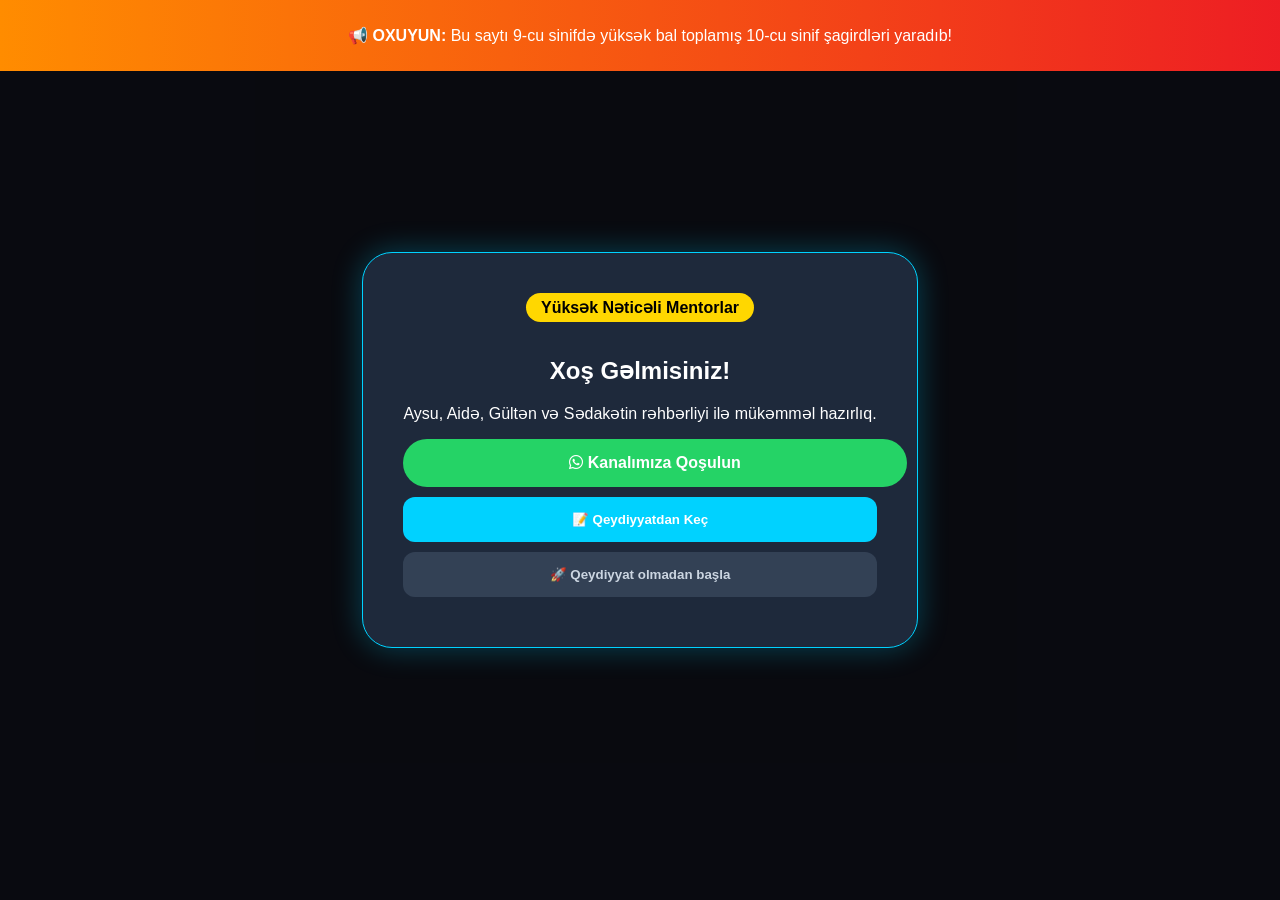
==== index.html @ 17be6b74 "Update index.html" ====
<!DOCTYPE html>
<html lang="az">
<head>
    <meta charset="UTF-8">
    <meta name="viewport" content="width=device-width, initial-scale=1.0">
    <title>Zirvə Təhsil Portalı</title>
    <link rel="stylesheet" href="style.css">
    <link rel="stylesheet" href="https://cdnjs.cloudflare.com/ajax/libs/font-awesome/6.0.0/css/all.min.css">
</head>
<body>

    <div id="top-banner" class="info-banner">
        <p>📢 <strong>OXUYUN:</strong> Bu saytı 9-cu sinifdə yüksək bal toplamış 10-cu sinif şagirdləri yaradıb!</p>
    </div>

    <div id="entry-screen" class="overlay">
        <div class="entry-card">
            <span class="top-badge">Yüksək Nəticəli Mentorlar</span>
            <h2>Xoş Gəlmisiniz!</h2>
            <p>Aysu, Aidə, Gültən və Sədakətin rəhbərliyi ilə mükəmməl hazırlıq.</p>
            
            <a href="https://whatsapp.com/channel/0029VbCdpnuD8SDuYHINdY2P" class="btn btn-wa" target="_blank">
                <i class="fab fa-whatsapp"></i> Kanalımıza Qoşulun
            </a>

            <div class="main-buttons">
                <button class="btn btn-reg" onclick="showModal()">📝 Qeydiyyatdan Keç</button>
                <button class="btn btn-guest" onclick="openSite()">🚀 Qeydiyyat olmadan başla</button>
            </div>
        </div>
    </div>

    <div id="reg-modal" class="modal">
        <div class="modal-content">
            <h3>Qeydiyyat Forması</h3>
            <input type="text" id="student-name" placeholder="Ad və Soyad">
            <input type="tel" id="student-phone" placeholder="WhatsApp nömrəniz">
            <button class="btn btn-reg" onclick="submitToWhatsApp()">Təsdiqlə</button>
            <p onclick="closeModal()" style="color:red; cursor:pointer; margin-top:10px;">Bağla</p>
        </div>
    </div>

    <div id="site-content" style="display:none;">
        <nav>
            <div class="logo">ZİRVƏ PORTAL</div>
        </nav>

        <section class="hero">
            <h1>Gələcəyin Təhsili</h1>
            <p>1-4-cü siniflər üçün aylıq cəmi 10 AZN!</p>
        </section>

        <section class="features">
            <div class="f-card">
                <i class="fas fa-bolt"></i>
                <h3>Sürətli Öyrənmə</h3>
                <p>0-dan başlayaraq qısa zamanda nəticə.</p>
            </div>
            <div class="f-card">
                <i class="fas fa-check-double"></i>
                <h3>Həftəlik Sınaq</h3>
                <p>Hər həftə sonu biliklərin yoxlanılması.</p>
            </div>
            <div class="f-card">
                <i class="fas fa-user-graduate"></i>
                <h3>Mentor Dəstəyi</h3>
                <p>Təcrübəli 10-cu siniflərdən fərdi yanaşma.</p>
            </div>
        </section>

        <footer>
            <p>Hörmətlə: Aysu (Riyaziyyat), Sədakət (English), Aidə (Azerbaijan), Gültən (Russian)</p>
        </footer>
    </div>

    <script src="script.js"></script>
</body>
</html>
---- style.css ----
:root {
    --primary: #00d2ff;
    --secondary: #3a7bd5;
    --wa-green: #25D366;
    --dark: #0f172a;
    --accent: #FFD700;
}

body { margin: 0; font-family: 'Poppins', sans-serif; background: var(--dark); color: white; }

/* Banner */
.info-banner { background: linear-gradient(90deg, #ff8c00, #ed1c24); padding: 10px; position: fixed; width: 100%; top: 0; z-index: 9999; text-align: center; }

/* Entry Screen */
.overlay { position: fixed; top: 0; left: 0; width: 100%; height: 100%; background: rgba(10,11,16,0.98); display: flex; justify-content: center; align-items: center; z-index: 5000; }
.entry-card { background: #1e293b; padding: 40px; border-radius: 30px; text-align: center; border: 1px solid var(--primary); box-shadow: 0 0 30px rgba(0,210,255,0.3); max-width: 90%; }
.top-badge { background: var(--accent); color: black; padding: 5px 15px; border-radius: 20px; font-weight: bold; margin-bottom: 15px; display: inline-block; }

/* Buttons */
.btn { display: block; width: 100%; padding: 15px; margin: 10px 0; border: none; border-radius: 12px; cursor: pointer; font-weight: bold; text-decoration: none; transition: 0.3s; }
.btn-reg { background: var(--primary); color: white; }
.btn-guest { background: #334155; color: #cbd5e1; }
.btn-wa { background: var(--wa-green); color: white; border-radius: 50px; }

/* Modal */
.modal { display: none; position: fixed; top: 0; left: 0; width: 100%; height: 100%; background: rgba(0,0,0,0.9); z-index: 7000; }
.modal-content { background: white; color: black; margin: 15% auto; padding: 30px; border-radius: 20px; width: 300px; text-align: center; }
input, select { width: 100%; padding: 10px; margin: 10px 0; border-radius: 5px; border: 1px solid #ddd; }

/* Grid and Cards */
.team-grid { display: grid; grid-template-columns: repeat(auto-fit, minmax(180px, 1fr)); gap: 20px; padding: 40px 10%; }
.team-card { background: rgba(255,255,255,0.05); padding: 25px; border-radius: 20px; text-align: center; backdrop-filter: blur(10px); border: 1px solid rgba(255,255,255,0.1); }
.m-initial { width: 60px; height: 60px; background: var(--primary); border-radius: 50%; display: flex; align-items: center; justify-content: center; margin: 0 auto 15px; font-size: 24px; font-weight: bold; }
.subj { color: var(--accent); font-weight: bold; font-size: 14px; }

/* Quiz */
.quiz-box { background: white; color: black; padding: 30px; border-radius: 20px; max-width: 500px; margin: 0 auto; border: 3px dashed var(--primary); text-align: center; }
.options button { background: var(--secondary); color: white; border: none; padding: 10px 20px; margin: 5px; border-radius: 10px; cursor: pointer; }

footer { padding: 50px; text-align: center; background: #0a0b10; }
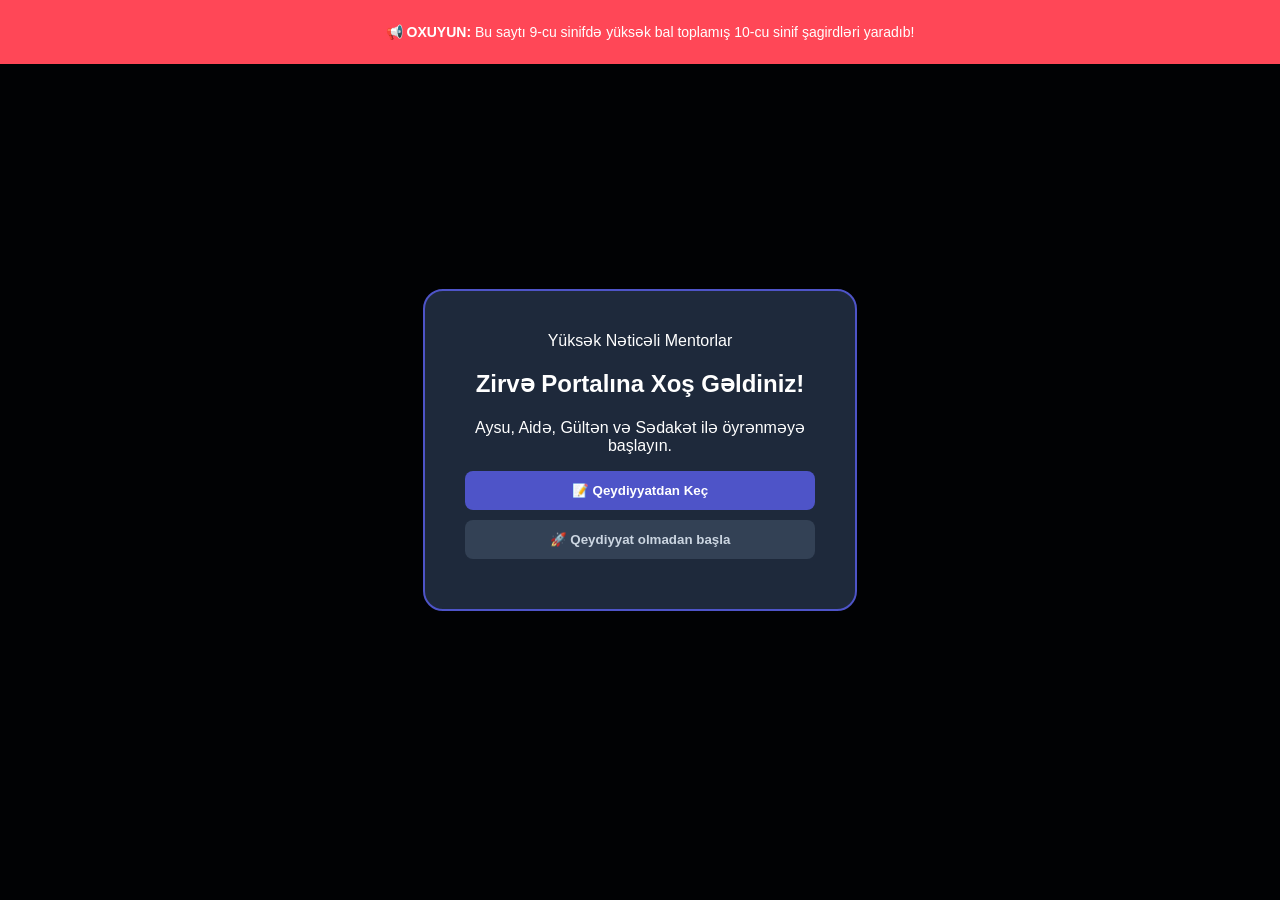
==== commit 5e3ccbc9: "Update welcome message and modal content" ====
--- a/index.html
+++ b/index.html
@@ -16,60 +16,49 @@
     <div id="entry-screen" class="overlay">
         <div class="entry-card">
             <span class="top-badge">Yüksək Nəticəli Mentorlar</span>
-            <h2>Xoş Gəlmisiniz!</h2>
-            <p>Aysu, Aidə, Gültən və Sədakətin rəhbərliyi ilə mükəmməl hazırlıq.</p>
-            
-            <a href="https://whatsapp.com/channel/0029VbCdpnuD8SDuYHINdY2P" class="btn btn-wa" target="_blank">
-                <i class="fab fa-whatsapp"></i> Kanalımıza Qoşulun
-            </a>
-
-            <div class="main-buttons">
-                <button class="btn btn-reg" onclick="showModal()">📝 Qeydiyyatdan Keç</button>
-                <button class="btn btn-guest" onclick="openSite()">🚀 Qeydiyyat olmadan başla</button>
-            </div>
+            <h2>Zirvə Portalına Xoş Gəldiniz!</h2>
+            <p>Aysu, Aidə, Gültən və Sədakət ilə öyrənməyə başlayın.</p>
+            <button class="btn btn-reg" onclick="showModal('general')">📝 Qeydiyyatdan Keç</button>
+            <button class="btn btn-guest" onclick="openSite()">🚀 Qeydiyyat olmadan başla</button>
         </div>
     </div>
 
-    <div id="reg-modal" class="modal">
+    <div id="bot-modal" class="modal">
         <div class="modal-content">
-            <h3>Qeydiyyat Forması</h3>
-            <input type="text" id="student-name" placeholder="Ad və Soyad">
-            <input type="tel" id="student-phone" placeholder="WhatsApp nömrəniz">
-            <button class="btn btn-reg" onclick="submitToWhatsApp()">Təsdiqlə</button>
-            <p onclick="closeModal()" style="color:red; cursor:pointer; margin-top:10px;">Bağla</p>
+            <div id="bot-header" class="bot-header">🤖 Zirvə Köməkçisi</div>
+            <div id="bot-chat">
+                <p id="bot-text">Salam! Davam etmək üçün adınızı qeyd edin:</p>
+                <div id="bot-input-area">
+                    <input type="text" id="user-input" placeholder="Yazın...">
+                    <button onclick="processBot()">Göndər</button>
+                </div>
+                <div id="bot-options" class="options-grid"></div>
+            </div>
+            <p onclick="closeModal()" class="close-txt">Bağla</p>
         </div>
     </div>
 
-    <div id="site-content" style="display:none;">
-        <nav>
-            <div class="logo">ZİRVƏ PORTAL</div>
-        </nav>
-
-        <section class="hero">
-            <h1>Gələcəyin Təhsili</h1>
-            <p>1-4-cü siniflər üçün aylıq cəmi 10 AZN!</p>
-        </section>
-
+    <div id="site-content" style="display:none; padding-top: 60px;">
         <section class="features">
-            <div class="f-card">
+            <div class="f-card" onclick="showModal('learning')">
                 <i class="fas fa-bolt"></i>
                 <h3>Sürətli Öyrənmə</h3>
-                <p>0-dan başlayaraq qısa zamanda nəticə.</p>
+                <p>Proqram haqqında məlumat al.</p>
             </div>
-            <div class="f-card">
+            <div class="f-card" onclick="showModal('exams')">
                 <i class="fas fa-check-double"></i>
                 <h3>Həftəlik Sınaq</h3>
-                <p>Hər həftə sonu biliklərin yoxlanılması.</p>
+                <p>Sınaq vaxtlarını öyrən.</p>
             </div>
-            <div class="f-card">
+            <div class="f-card" onclick="showModal('mentor')">
                 <i class="fas fa-user-graduate"></i>
                 <h3>Mentor Dəstəyi</h3>
-                <p>Təcrübəli 10-cu siniflərdən fərdi yanaşma.</p>
+                <p>Mentorlarla tanış ol.</p>
             </div>
         </section>
-
+        
         <footer>
-            <p>Hörmətlə: Aysu (Riyaziyyat), Sədakət (English), Aidə (Azerbaijan), Gültən (Russian)</p>
+            <p>Hörmətlə: 10-cu sinif şagirdləri</p>
         </footer>
     </div>
 
--- a/style.css
+++ b/style.css
@@ -1,40 +1,29 @@
 :root {
-    --primary: #00d2ff;
-    --secondary: #3a7bd5;
-    --wa-green: #25D366;
-    --dark: #0f172a;
-    --accent: #FFD700;
+    --primary: #4e54c8;
+    --wa: #25d366;
 }
 
-body { margin: 0; font-family: 'Poppins', sans-serif; background: var(--dark); color: white; }
+body { margin: 0; font-family: sans-serif; background: #0f172a; color: white; }
 
 /* Banner */
-.info-banner { background: linear-gradient(90deg, #ff8c00, #ed1c24); padding: 10px; position: fixed; width: 100%; top: 0; z-index: 9999; text-align: center; }
+.info-banner { background: #ff4757; text-align: center; padding: 10px; font-size: 14px; position: fixed; width: 100%; top: 0; z-index: 1000; }
 
-/* Entry Screen */
-.overlay { position: fixed; top: 0; left: 0; width: 100%; height: 100%; background: rgba(10,11,16,0.98); display: flex; justify-content: center; align-items: center; z-index: 5000; }
-.entry-card { background: #1e293b; padding: 40px; border-radius: 30px; text-align: center; border: 1px solid var(--primary); box-shadow: 0 0 30px rgba(0,210,255,0.3); max-width: 90%; }
-.top-badge { background: var(--accent); color: black; padding: 5px 15px; border-radius: 20px; font-weight: bold; margin-bottom: 15px; display: inline-block; }
+/* Overlay */
+.overlay { position: fixed; top: 0; width: 100%; height: 100%; background: rgba(0,0,0,0.9); display: flex; justify-content: center; align-items: center; z-index: 500; }
+.entry-card { background: #1e293b; padding: 40px; border-radius: 20px; text-align: center; border: 2px solid var(--primary); width: 350px; }
 
 /* Buttons */
-.btn { display: block; width: 100%; padding: 15px; margin: 10px 0; border: none; border-radius: 12px; cursor: pointer; font-weight: bold; text-decoration: none; transition: 0.3s; }
+.btn { display: block; width: 100%; padding: 12px; margin: 10px 0; border: none; border-radius: 8px; cursor: pointer; font-weight: bold; text-decoration: none; }
 .btn-reg { background: var(--primary); color: white; }
 .btn-guest { background: #334155; color: #cbd5e1; }
-.btn-wa { background: var(--wa-green); color: white; border-radius: 50px; }
+.btn-wa { background: var(--wa); color: white; }
 
 /* Modal */
-.modal { display: none; position: fixed; top: 0; left: 0; width: 100%; height: 100%; background: rgba(0,0,0,0.9); z-index: 7000; }
-.modal-content { background: white; color: black; margin: 15% auto; padding: 30px; border-radius: 20px; width: 300px; text-align: center; }
-input, select { width: 100%; padding: 10px; margin: 10px 0; border-radius: 5px; border: 1px solid #ddd; }
+.modal { display: none; position: fixed; top: 0; left: 0; width: 100%; height: 100%; background: rgba(0,0,0,0.8); z-index: 600; }
+.modal-content { background: white; color: black; margin: 20% auto; padding: 20px; border-radius: 10px; width: 280px; text-align: center; }
+input { width: 90%; padding: 10px; margin: 10px 0; }
 
-/* Grid and Cards */
-.team-grid { display: grid; grid-template-columns: repeat(auto-fit, minmax(180px, 1fr)); gap: 20px; padding: 40px 10%; }
-.team-card { background: rgba(255,255,255,0.05); padding: 25px; border-radius: 20px; text-align: center; backdrop-filter: blur(10px); border: 1px solid rgba(255,255,255,0.1); }
-.m-initial { width: 60px; height: 60px; background: var(--primary); border-radius: 50%; display: flex; align-items: center; justify-content: center; margin: 0 auto 15px; font-size: 24px; font-weight: bold; }
-.subj { color: var(--accent); font-weight: bold; font-size: 14px; }
-
-/* Quiz */
-.quiz-box { background: white; color: black; padding: 30px; border-radius: 20px; max-width: 500px; margin: 0 auto; border: 3px dashed var(--primary); text-align: center; }
-.options button { background: var(--secondary); color: white; border: none; padding: 10px 20px; margin: 5px; border-radius: 10px; cursor: pointer; }
-
-footer { padding: 50px; text-align: center; background: #0a0b10; }
+/* Features */
+.features { display: flex; flex-wrap: wrap; justify-content: center; gap: 20px; padding: 40px; }
+.f-card { background: #1e293b; padding: 20px; border-radius: 15px; width: 250px; text-align: center; border: 1px solid #334155; }
+.f-card i { font-size: 40px; color: var(--primary); margin-bottom: 10px; }
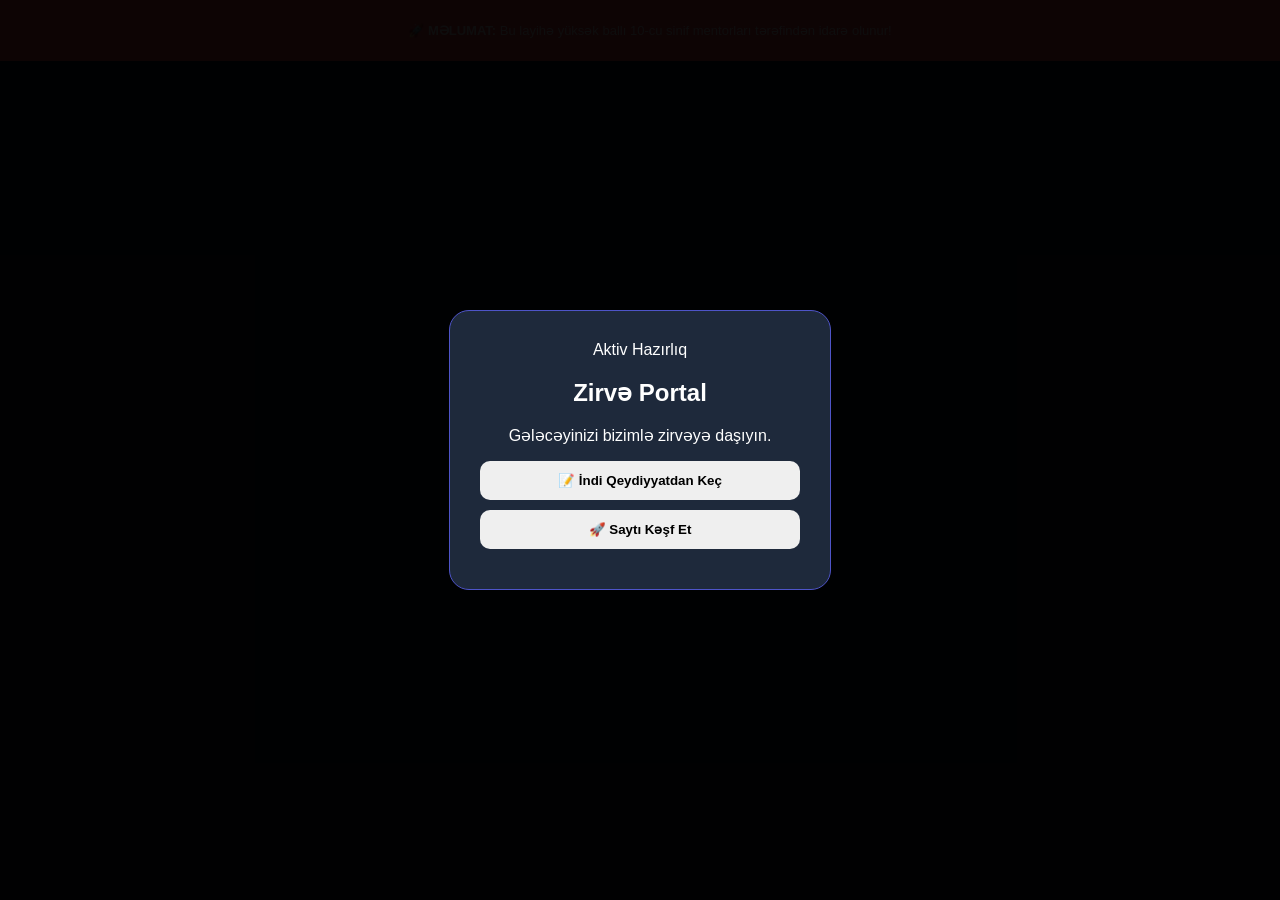
==== commit 6ffdfd58: "Update index.html" ====
--- a/index.html
+++ b/index.html
@@ -9,56 +9,69 @@
 </head>
 <body>
 
+    <div class="bg-animation">
+        <div class="circle"></div>
+        <div class="circle"></div>
+    </div>
+
     <div id="top-banner" class="info-banner">
-        <p>📢 <strong>OXUYUN:</strong> Bu saytı 9-cu sinifdə yüksək bal toplamış 10-cu sinif şagirdləri yaradıb!</p>
+        <p>🚀 <strong>MƏLUMAT:</strong> Bu layihə yüksək ballı 10-cu sinif mentorları tərəfindən idarə olunur!</p>
     </div>
 
     <div id="entry-screen" class="overlay">
-        <div class="entry-card">
-            <span class="top-badge">Yüksək Nəticəli Mentorlar</span>
-            <h2>Zirvə Portalına Xoş Gəldiniz!</h2>
-            <p>Aysu, Aidə, Gültən və Sədakət ilə öyrənməyə başlayın.</p>
-            <button class="btn btn-reg" onclick="showModal('general')">📝 Qeydiyyatdan Keç</button>
-            <button class="btn btn-guest" onclick="openSite()">🚀 Qeydiyyat olmadan başla</button>
+        <div class="glass-card entry-card">
+            <div class="status-badge">Aktiv Hazırlıq</div>
+            <h2>Zirvə Portal</h2>
+            <p>Gələcəyinizi bizimlə zirvəyə daşıyın.</p>
+            <button class="btn btn-primary" onclick="showBot('registration')">📝 İndi Qeydiyyatdan Keç</button>
+            <button class="btn btn-outline" onclick="openSite()">🚀 Saytı Kəşf Et</button>
         </div>
     </div>
 
     <div id="bot-modal" class="modal">
-        <div class="modal-content">
-            <div id="bot-header" class="bot-header">🤖 Zirvə Köməkçisi</div>
-            <div id="bot-chat">
-                <p id="bot-text">Salam! Davam etmək üçün adınızı qeyd edin:</p>
-                <div id="bot-input-area">
-                    <input type="text" id="user-input" placeholder="Yazın...">
-                    <button onclick="processBot()">Göndər</button>
+        <div class="glass-card bot-container">
+            <div class="bot-header">
+                <i class="fas fa-robot"></i>
+                <span>Zirvə Köməkçisi</span>
+                <button onclick="closeModal()" class="close-btn">&times;</button>
+            </div>
+            <div id="bot-content" class="bot-body">
+                <p id="bot-msg">Salam! Davam etmək üçün adınızı yazın:</p>
+                <div id="bot-input-group">
+                    <input type="text" id="user-name-input" placeholder="Adınız və Soyadınız">
+                    <button onclick="startConversing()" class="send-btn"><i class="fas fa-paper-plane"></i></button>
                 </div>
-                <div id="bot-options" class="options-grid"></div>
+                <div id="bot-choices" class="choice-list"></div>
             </div>
-            <p onclick="closeModal()" class="close-txt">Bağla</p>
         </div>
     </div>
 
-    <div id="site-content" style="display:none; padding-top: 60px;">
-        <section class="features">
-            <div class="f-card" onclick="showModal('learning')">
-                <i class="fas fa-bolt"></i>
+    <div id="main-content" style="display:none;">
+        <header class="main-header">
+            <div class="logo">ZİRVƏ</div>
+            <div class="header-info">Aylıq cəmi: <span>10 AZN</span></div>
+        </header>
+
+        <main class="features-grid">
+            <div class="f-card" onclick="showBot('fast_learning')">
+                <div class="icon-box"><i class="fas fa-bolt"></i></div>
                 <h3>Sürətli Öyrənmə</h3>
-                <p>Proqram haqqında məlumat al.</p>
+                <p>Həftədə 4 gün, hər dərs 2 saatlıq intensiv proqram.</p>
             </div>
-            <div class="f-card" onclick="showModal('exams')">
-                <i class="fas fa-check-double"></i>
+            <div class="f-card" onclick="showBot('exams')">
+                <div class="icon-box"><i class="fas fa-file-signature"></i></div>
                 <h3>Həftəlik Sınaq</h3>
-                <p>Sınaq vaxtlarını öyrən.</p>
+                <p>Hər həftə sonu biliklərin yoxlanılması və hesabat.</p>
             </div>
-            <div class="f-card" onclick="showModal('mentor')">
-                <i class="fas fa-user-graduate"></i>
+            <div class="f-card" onclick="showBot('mentors')">
+                <div class="icon-box"><i class="fas fa-user-check"></i></div>
                 <h3>Mentor Dəstəyi</h3>
-                <p>Mentorlarla tanış ol.</p>
+                <p>Aysu, Aidə, Gültən və Sədakət ilə birbaşa əlaqə.</p>
             </div>
-        </section>
-        
+        </main>
+
         <footer>
-            <p>Hörmətlə: 10-cu sinif şagirdləri</p>
+            <p>Zirvə Hazırlıq Mərkəzi &copy; 2026</p>
         </footer>
     </div>
 
--- a/style.css
+++ b/style.css
@@ -1,29 +1,23 @@
-:root {
-    --primary: #4e54c8;
-    --wa: #25d366;
-}
+:root { --primary: #4e54c8; --wa: #25d366; --bg: #0f172a; }
+body { margin: 0; font-family: 'Segoe UI', sans-serif; background: var(--bg); color: white; }
 
-body { margin: 0; font-family: sans-serif; background: #0f172a; color: white; }
+.info-banner { background: #ff4757; text-align: center; padding: 10px; font-size: 13px; position: fixed; width: 100%; top: 0; z-index: 1000; }
 
-/* Banner */
-.info-banner { background: #ff4757; text-align: center; padding: 10px; font-size: 14px; position: fixed; width: 100%; top: 0; z-index: 1000; }
+.overlay { position: fixed; inset: 0; background: rgba(0,0,0,0.95); display: flex; justify-content: center; align-items: center; z-index: 2000; }
+.entry-card { background: #1e293b; padding: 30px; border-radius: 20px; text-align: center; border: 1px solid var(--primary); width: 320px; }
 
-/* Overlay */
-.overlay { position: fixed; top: 0; width: 100%; height: 100%; background: rgba(0,0,0,0.9); display: flex; justify-content: center; align-items: center; z-index: 500; }
-.entry-card { background: #1e293b; padding: 40px; border-radius: 20px; text-align: center; border: 2px solid var(--primary); width: 350px; }
+.btn { display: block; width: 100%; padding: 12px; margin: 10px 0; border-radius: 10px; border: none; font-weight: bold; cursor: pointer; }
+.btn-reg { background: var(--primary); color: white; }
+.btn-guest { background: #334155; color: white; }
 
-/* Buttons */
-.btn { display: block; width: 100%; padding: 12px; margin: 10px 0; border: none; border-radius: 8px; cursor: pointer; font-weight: bold; text-decoration: none; }
-.btn-reg { background: var(--primary); color: white; }
-.btn-guest { background: #334155; color: #cbd5e1; }
-.btn-wa { background: var(--wa); color: white; }
+.modal { display: none; position: fixed; inset: 0; background: rgba(0,0,0,0.8); z-index: 3000; padding-top: 100px; }
+.modal-content { background: white; color: black; margin: auto; padding: 20px; border-radius: 15px; width: 300px; }
 
-/* Modal */
-.modal { display: none; position: fixed; top: 0; left: 0; width: 100%; height: 100%; background: rgba(0,0,0,0.8); z-index: 600; }
-.modal-content { background: white; color: black; margin: 20% auto; padding: 20px; border-radius: 10px; width: 280px; text-align: center; }
-input { width: 90%; padding: 10px; margin: 10px 0; }
+.bot-header { background: var(--primary); color: white; padding: 10px; border-radius: 10px 10px 0 0; margin: -20px -20px 20px -20px; }
+#bot-input-area { display: flex; gap: 5px; margin-top: 10px; }
+#user-input { flex: 1; padding: 8px; border: 1px solid #ddd; border-radius: 5px; }
 
-/* Features */
-.features { display: flex; flex-wrap: wrap; justify-content: center; gap: 20px; padding: 40px; }
-.f-card { background: #1e293b; padding: 20px; border-radius: 15px; width: 250px; text-align: center; border: 1px solid #334155; }
-.f-card i { font-size: 40px; color: var(--primary); margin-bottom: 10px; }
+.features { display: grid; gap: 20px; padding: 20px; }
+.f-card { background: #1e293b; padding: 20px; border-radius: 15px; text-align: center; cursor: pointer; transition: 0.3s; border: 1px solid #334155; }
+.f-card:hover { transform: scale(1.05); border-color: var(--primary); }
+.close-txt { color: red; text-align: center; cursor: pointer; margin-top: 15px; font-size: 14px; }
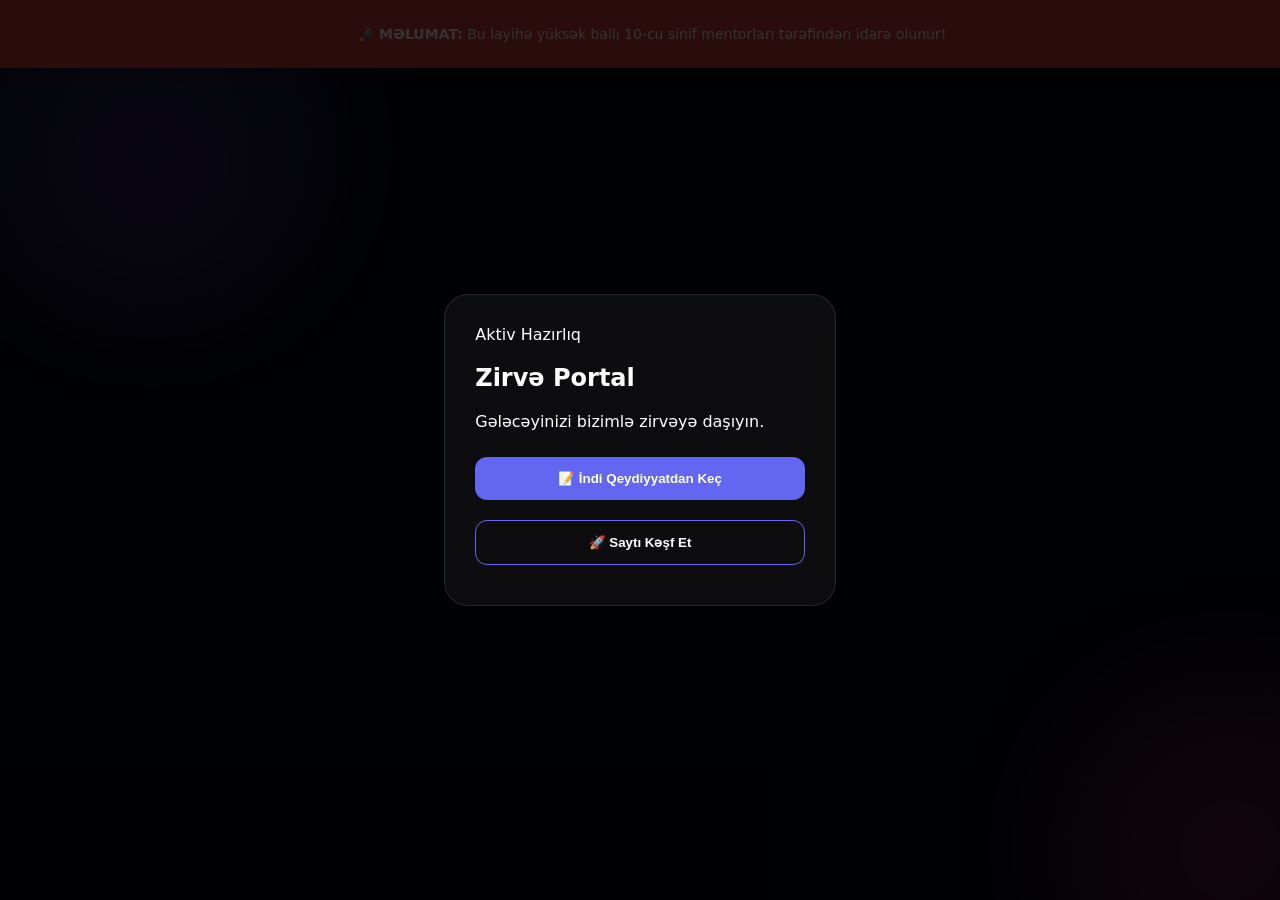
==== commit db1619e8: "Update index.html" ====
--- a/index.html
+++ b/index.html
@@ -14,7 +14,7 @@
         <div class="circle"></div>
     </div>
 
-    <div id="top-banner" class="info-banner">
+    <div class="info-banner">
         <p>🚀 <strong>MƏLUMAT:</strong> Bu layihə yüksək ballı 10-cu sinif mentorları tərəfindən idarə olunur!</p>
     </div>
 
@@ -31,12 +31,11 @@
     <div id="bot-modal" class="modal">
         <div class="glass-card bot-container">
             <div class="bot-header">
-                <i class="fas fa-robot"></i>
-                <span>Zirvə Köməkçisi</span>
+                <i class="fas fa-robot"></i> <span>Zirvə Köməkçisi</span>
                 <button onclick="closeModal()" class="close-btn">&times;</button>
             </div>
             <div id="bot-content" class="bot-body">
-                <p id="bot-msg">Salam! Davam etmək üçün adınızı yazın:</p>
+                <p id="bot-msg"></p>
                 <div id="bot-input-group">
                     <input type="text" id="user-name-input" placeholder="Adınız və Soyadınız">
                     <button onclick="startConversing()" class="send-btn"><i class="fas fa-paper-plane"></i></button>
@@ -46,28 +45,34 @@
         </div>
     </div>
 
-    <div id="main-content" style="display:none;">
+    <div id="main-content" style="display:none; padding-top: 80px;">
         <header class="main-header">
             <div class="logo">ZİRVƏ</div>
-            <div class="header-info">Aylıq cəmi: <span>10 AZN</span></div>
+            <div class="price-tag">Aylıq: <span>10 AZN</span></div>
         </header>
 
-        <main class="features-grid">
-            <div class="f-card" onclick="showBot('fast_learning')">
-                <div class="icon-box"><i class="fas fa-bolt"></i></div>
-                <h3>Sürətli Öyrənmə</h3>
-                <p>Həftədə 4 gün, hər dərs 2 saatlıq intensiv proqram.</p>
+        <main class="container">
+            <div class="features-grid">
+                <div class="f-card" onclick="showBot('fast_learning')">
+                    <div class="icon-box"><i class="fas fa-bolt"></i></div>
+                    <h3>Sürətli Öyrənmə</h3>
+                    <p>Həftədə 4 gün, hər dərs 2 saat intensiv proqram.</p>
+                </div>
+                <div class="f-card" onclick="showBot('mentors')">
+                    <div class="icon-box"><i class="fas fa-user-check"></i></div>
+                    <h3>Mentor Dəstəyi</h3>
+                    <p>Aysu, Aidə, Gültən və Sədakət ilə öyrənin.</p>
+                </div>
             </div>
-            <div class="f-card" onclick="showBot('exams')">
-                <div class="icon-box"><i class="fas fa-file-signature"></i></div>
-                <h3>Həftəlik Sınaq</h3>
-                <p>Hər həftə sonu biliklərin yoxlanılması və hesabat.</p>
-            </div>
-            <div class="f-card" onclick="showBot('mentors')">
-                <div class="icon-box"><i class="fas fa-user-check"></i></div>
-                <h3>Mentor Dəstəyi</h3>
-                <p>Aysu, Aidə, Gültən və Sədakət ilə birbaşa əlaqə.</p>
-            </div>
+
+            <section id="weekly-quiz-section" class="glass-card quiz-section">
+                <h2 id="quiz-week-title">Yüklənir...</h2>
+                <div id="quiz-display">
+                    <p id="current-question"></p>
+                    <div id="quiz-options" class="choice-list"></div>
+                </div>
+                <p id="quiz-result"></p>
+            </section>
         </main>
 
         <footer>
@@ -75,6 +80,7 @@
         </footer>
     </div>
 
+    <script src="questions.js"></script>
     <script src="script.js"></script>
 </body>
 </html>
--- a/style.css
+++ b/style.css
@@ -1,23 +1,135 @@
-:root { --primary: #4e54c8; --wa: #25d366; --bg: #0f172a; }
-body { margin: 0; font-family: 'Segoe UI', sans-serif; background: var(--bg); color: white; }
+:root {
+    --primary: #6366f1;
+    --secondary: #a855f7;
+    --dark-bg: #030712;
+    --wa: #22c55e;
+}
 
-.info-banner { background: #ff4757; text-align: center; padding: 10px; font-size: 13px; position: fixed; width: 100%; top: 0; z-index: 1000; }
+body {
+    margin: 0;
+    font-family: 'Inter', system-ui, sans-serif;
+    background-color: var(--dark-bg);
+    color: white;
+    overflow-x: hidden;
+}
 
-.overlay { position: fixed; inset: 0; background: rgba(0,0,0,0.95); display: flex; justify-content: center; align-items: center; z-index: 2000; }
-.entry-card { background: #1e293b; padding: 30px; border-radius: 20px; text-align: center; border: 1px solid var(--primary); width: 320px; }
+/* Animasiyalı Arka Plan */
+.bg-animation {
+    position: fixed;
+    inset: 0;
+    z-index: -1;
+    overflow: hidden;
+}
 
-.btn { display: block; width: 100%; padding: 12px; margin: 10px 0; border-radius: 10px; border: none; font-weight: bold; cursor: pointer; }
-.btn-reg { background: var(--primary); color: white; }
-.btn-guest { background: #334155; color: white; }
+.circle {
+    position: absolute;
+    width: 300px;
+    height: 300px;
+    background: linear-gradient(var(--primary), var(--secondary));
+    border-radius: 50%;
+    filter: blur(80px);
+    opacity: 0.4;
+    animation: move 20s infinite alternate;
+}
 
-.modal { display: none; position: fixed; inset: 0; background: rgba(0,0,0,0.8); z-index: 3000; padding-top: 100px; }
-.modal-content { background: white; color: black; margin: auto; padding: 20px; border-radius: 15px; width: 300px; }
+.circle:nth-child(2) {
+    bottom: -100px;
+    right: -100px;
+    background: #ec4899;
+    animation-delay: -5s;
+}
 
-.bot-header { background: var(--primary); color: white; padding: 10px; border-radius: 10px 10px 0 0; margin: -20px -20px 20px -20px; }
-#bot-input-area { display: flex; gap: 5px; margin-top: 10px; }
-#user-input { flex: 1; padding: 8px; border: 1px solid #ddd; border-radius: 5px; }
+@keyframes move {
+    from { transform: translate(0, 0); }
+    to { transform: translate(100px, 100px); }
+}
 
-.features { display: grid; gap: 20px; padding: 20px; }
-.f-card { background: #1e293b; padding: 20px; border-radius: 15px; text-align: center; cursor: pointer; transition: 0.3s; border: 1px solid #334155; }
-.f-card:hover { transform: scale(1.05); border-color: var(--primary); }
-.close-txt { color: red; text-align: center; cursor: pointer; margin-top: 15px; font-size: 14px; }
+/* Glassmorphism Kartları */
+.glass-card {
+    background: rgba(255, 255, 255, 0.05);
+    backdrop-filter: blur(16px);
+    -webkit-backdrop-filter: blur(16px);
+    border: 1px solid rgba(255, 255, 255, 0.1);
+    border-radius: 24px;
+    padding: 30px;
+}
+
+/* Banner */
+.info-banner {
+    background: rgba(239, 68, 68, 0.9);
+    padding: 12px;
+    text-align: center;
+    position: fixed;
+    width: 100%;
+    top: 0;
+    z-index: 100;
+    font-size: 14px;
+}
+
+/* Overlay */
+.overlay {
+    position: fixed;
+    inset: 0;
+    background: rgba(0,0,0,0.8);
+    display: flex;
+    justify-content: center;
+    align-items: center;
+    z-index: 1000;
+}
+
+/* Düymələr */
+.btn {
+    width: 100%;
+    padding: 14px;
+    margin: 10px 0;
+    border-radius: 12px;
+    border: none;
+    font-weight: 600;
+    cursor: pointer;
+    transition: 0.3s;
+}
+
+.btn-primary { background: var(--primary); color: white; }
+.btn-outline { background: transparent; border: 1.5px solid var(--primary); color: white; }
+.btn:hover { opacity: 0.9; transform: scale(1.02); }
+
+/* Grid Layout */
+.features-grid {
+    display: grid;
+    grid-template-columns: repeat(auto-fit, minmax(280px, 1fr));
+    gap: 20px;
+    padding: 100px 20px 40px;
+}
+
+.f-card {
+    background: rgba(255,255,255,0.03);
+    padding: 30px;
+    border-radius: 20px;
+    text-align: center;
+    cursor: pointer;
+    border: 1px solid rgba(255,255,255,0.05);
+    transition: 0.3s;
+}
+
+.f-card:hover { background: rgba(255,255,255,0.08); border-color: var(--primary); }
+
+.icon-box {
+    font-size: 32px;
+    color: var(--primary);
+    margin-bottom: 15px;
+}
+
+/* Modal & Bot */
+.modal { display: none; position: fixed; inset: 0; background: rgba(0,0,0,0.9); z-index: 2000; padding: 40px 20px; }
+.bot-container { max-width: 400px; margin: auto; }
+.bot-header { display: flex; justify-content: space-between; align-items: center; margin-bottom: 20px; border-bottom: 1px solid rgba(255,255,255,0.1); padding-bottom: 10px; }
+.close-btn { background: none; border: none; color: white; font-size: 24px; cursor: pointer; }
+
+#bot-input-group { display: flex; gap: 10px; }
+#user-name-input { flex: 1; padding: 12px; border-radius: 8px; border: 1px solid #444; background: #111; color: white; }
+.send-btn { background: var(--primary); border: none; color: white; padding: 0 15px; border-radius: 8px; cursor: pointer; }
+
+.choice-list button {
+    display: block; width: 100%; padding: 10px; margin-top: 8px;
+    background: #334155; border: none; border-radius: 8px; color: white; cursor: pointer;
+}
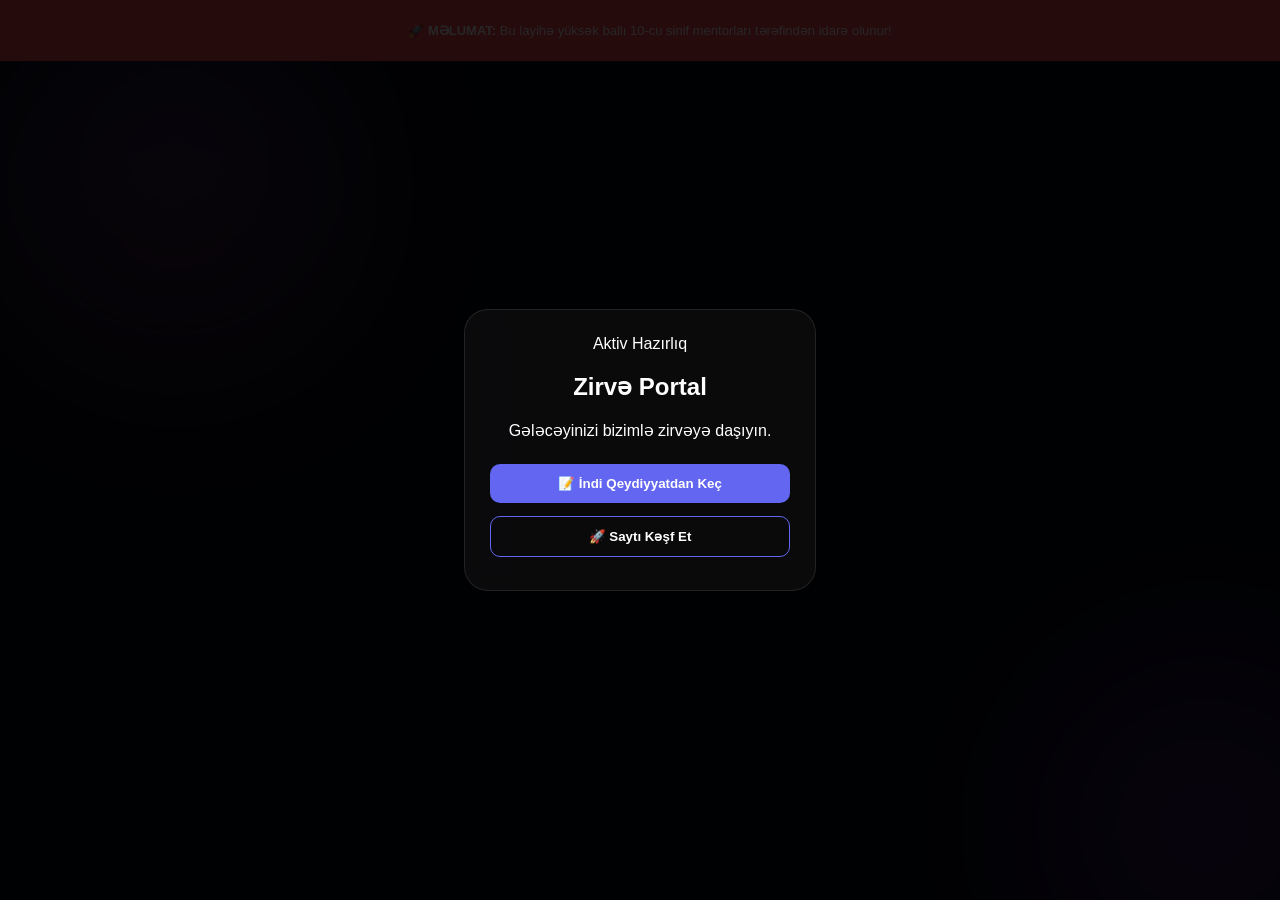
==== commit b3314140: "Update bot modal and quiz section content" ====
--- a/index.html
+++ b/index.html
@@ -31,22 +31,28 @@
     <div id="bot-modal" class="modal">
         <div class="glass-card bot-container">
             <div class="bot-header">
-                <i class="fas fa-robot"></i> <span>Zirvə Köməkçisi</span>
+                <div class="bot-title">
+                    <i class="fas fa-robot"></i> <span>Zirvə Köməkçisi</span>
+                </div>
                 <button onclick="closeModal()" class="close-btn">&times;</button>
             </div>
             <div id="bot-content" class="bot-body">
-                <p id="bot-msg"></p>
+                <p id="bot-msg">Salam! Davam etmək üçün adınızı yazın:</p>
+                
                 <div id="bot-input-group">
                     <input type="text" id="user-name-input" placeholder="Adınız və Soyadınız">
-                    <button onclick="startConversing()" class="send-btn"><i class="fas fa-paper-plane"></i></button>
+                    <button onclick="startConversing()" class="send-btn">
+                        <i class="fas fa-paper-plane"></i>
+                    </button>
                 </div>
+
                 <div id="bot-choices" class="choice-list"></div>
             </div>
         </div>
     </div>
 
     <div id="main-content" style="display:none; padding-top: 80px;">
-        <header class="main-header">
+        <header class="main-header container">
             <div class="logo">ZİRVƏ</div>
             <div class="price-tag">Aylıq: <span>10 AZN</span></div>
         </header>
@@ -66,9 +72,9 @@
             </div>
 
             <section id="weekly-quiz-section" class="glass-card quiz-section">
-                <h2 id="quiz-week-title">Yüklənir...</h2>
+                <h2 id="quiz-week-title">Həftəlik Sınaq</h2>
                 <div id="quiz-display">
-                    <p id="current-question"></p>
+                    <p id="current-question">Sınaq yüklənir...</p>
                     <div id="quiz-options" class="choice-list"></div>
                 </div>
                 <p id="quiz-result"></p>
--- a/style.css
+++ b/style.css
@@ -1,135 +1,36 @@
-:root {
-    --primary: #6366f1;
-    --secondary: #a855f7;
-    --dark-bg: #030712;
-    --wa: #22c55e;
-}
+:root { --primary: #6366f1; --secondary: #a855f7; --bg: #030712; }
+body { margin: 0; font-family: 'Segoe UI', sans-serif; background: var(--bg); color: white; }
 
-body {
-    margin: 0;
-    font-family: 'Inter', system-ui, sans-serif;
-    background-color: var(--dark-bg);
-    color: white;
-    overflow-x: hidden;
-}
+/* Arka Plan Animasiyası */
+.bg-animation { position: fixed; inset: 0; z-index: -1; }
+.circle { position: absolute; width: 350px; height: 350px; background: linear-gradient(var(--primary), #ec4899); border-radius: 50%; filter: blur(90px); opacity: 0.3; animation: float 15s infinite alternate; }
+.circle:nth-child(2) { bottom: -100px; right: -100px; background: var(--secondary); animation-delay: -7s; }
+@keyframes float { from { transform: translate(0,0); } to { transform: translate(80px, 80px); } }
 
-/* Animasiyalı Arka Plan */
-.bg-animation {
-    position: fixed;
-    inset: 0;
-    z-index: -1;
-    overflow: hidden;
-}
-
-.circle {
-    position: absolute;
-    width: 300px;
-    height: 300px;
-    background: linear-gradient(var(--primary), var(--secondary));
-    border-radius: 50%;
-    filter: blur(80px);
-    opacity: 0.4;
-    animation: move 20s infinite alternate;
-}
-
-.circle:nth-child(2) {
-    bottom: -100px;
-    right: -100px;
-    background: #ec4899;
-    animation-delay: -5s;
-}
-
-@keyframes move {
-    from { transform: translate(0, 0); }
-    to { transform: translate(100px, 100px); }
-}
-
-/* Glassmorphism Kartları */
-.glass-card {
-    background: rgba(255, 255, 255, 0.05);
-    backdrop-filter: blur(16px);
-    -webkit-backdrop-filter: blur(16px);
-    border: 1px solid rgba(255, 255, 255, 0.1);
-    border-radius: 24px;
-    padding: 30px;
-}
+/* Kartlar */
+.glass-card { background: rgba(255,255,255,0.04); backdrop-filter: blur(15px); border: 1px solid rgba(255,255,255,0.1); border-radius: 24px; padding: 25px; margin: 15px; }
 
 /* Banner */
-.info-banner {
-    background: rgba(239, 68, 68, 0.9);
-    padding: 12px;
-    text-align: center;
-    position: fixed;
-    width: 100%;
-    top: 0;
-    z-index: 100;
-    font-size: 14px;
-}
+.info-banner { background: #ff4757; text-align: center; padding: 10px; font-size: 13px; position: fixed; width: 100%; top:0; z-index: 500; }
 
 /* Overlay */
-.overlay {
-    position: fixed;
-    inset: 0;
-    background: rgba(0,0,0,0.8);
-    display: flex;
-    justify-content: center;
-    align-items: center;
-    z-index: 1000;
-}
+.overlay { position: fixed; inset: 0; background: rgba(0,0,0,0.85); display: flex; justify-content: center; align-items: center; z-index: 1000; }
+.entry-card { text-align: center; width: 300px; }
 
-/* Düymələr */
-.btn {
-    width: 100%;
-    padding: 14px;
-    margin: 10px 0;
-    border-radius: 12px;
-    border: none;
-    font-weight: 600;
-    cursor: pointer;
-    transition: 0.3s;
-}
+/* Grid */
+.features-grid { display: grid; grid-template-columns: 1fr 1fr; gap: 15px; margin-bottom: 20px; }
+.f-card { background: rgba(255,255,255,0.02); padding: 20px; border-radius: 15px; text-align: center; border: 1px solid rgba(255,255,255,0.05); }
 
+/* Buttons */
+.btn { width: 100%; padding: 12px; margin: 8px 0; border-radius: 10px; border: none; font-weight: bold; cursor: pointer; }
 .btn-primary { background: var(--primary); color: white; }
-.btn-outline { background: transparent; border: 1.5px solid var(--primary); color: white; }
-.btn:hover { opacity: 0.9; transform: scale(1.02); }
-
-/* Grid Layout */
-.features-grid {
-    display: grid;
-    grid-template-columns: repeat(auto-fit, minmax(280px, 1fr));
-    gap: 20px;
-    padding: 100px 20px 40px;
-}
-
-.f-card {
-    background: rgba(255,255,255,0.03);
-    padding: 30px;
-    border-radius: 20px;
-    text-align: center;
-    cursor: pointer;
-    border: 1px solid rgba(255,255,255,0.05);
-    transition: 0.3s;
-}
-
-.f-card:hover { background: rgba(255,255,255,0.08); border-color: var(--primary); }
-
-.icon-box {
-    font-size: 32px;
-    color: var(--primary);
-    margin-bottom: 15px;
-}
+.btn-outline { background: transparent; border: 1px solid var(--primary); color: white; margin-top: 5px; }
 
 /* Modal & Bot */
-.modal { display: none; position: fixed; inset: 0; background: rgba(0,0,0,0.9); z-index: 2000; padding: 40px 20px; }
-.bot-container { max-width: 400px; margin: auto; }
-.bot-header { display: flex; justify-content: space-between; align-items: center; margin-bottom: 20px; border-bottom: 1px solid rgba(255,255,255,0.1); padding-bottom: 10px; }
-.close-btn { background: none; border: none; color: white; font-size: 24px; cursor: pointer; }
+.modal { display: none; position: fixed; inset: 0; background: rgba(0,0,0,0.9); z-index: 2000; padding: 50px 20px; }
+.bot-header { display: flex; justify-content: space-between; border-bottom: 1px solid rgba(255,255,255,0.1); padding-bottom: 10px; margin-bottom: 15px; }
+.choice-list button { display: block; width: 100%; padding: 10px; margin-top: 8px; background: #2d3748; color: white; border: none; border-radius: 8px; cursor: pointer; }
 
-#bot-input-group { display: flex; gap: 10px; }
-#user-name-input { flex: 1; padding: 12px; border-radius: 8px; border: 1px solid #444; background: #111; color: white; }
-.send-btn { background: var(--primary); border: none; color: white; padding: 0 15px; border-radius: 8px; cursor: pointer; }
-
-.choice-list button {
-    display: block; width: 100%; padding: 10px; margin-top: 8px;
-    background: #334155; border: none; border-radius: 8px; color: white; cursor: pointer;
-}
+/* Quiz Section */
+.quiz-section { text-align: center; border: 1px solid var(--primary); }
+#quiz-result { font-weight: bold; margin-top: 10px; }
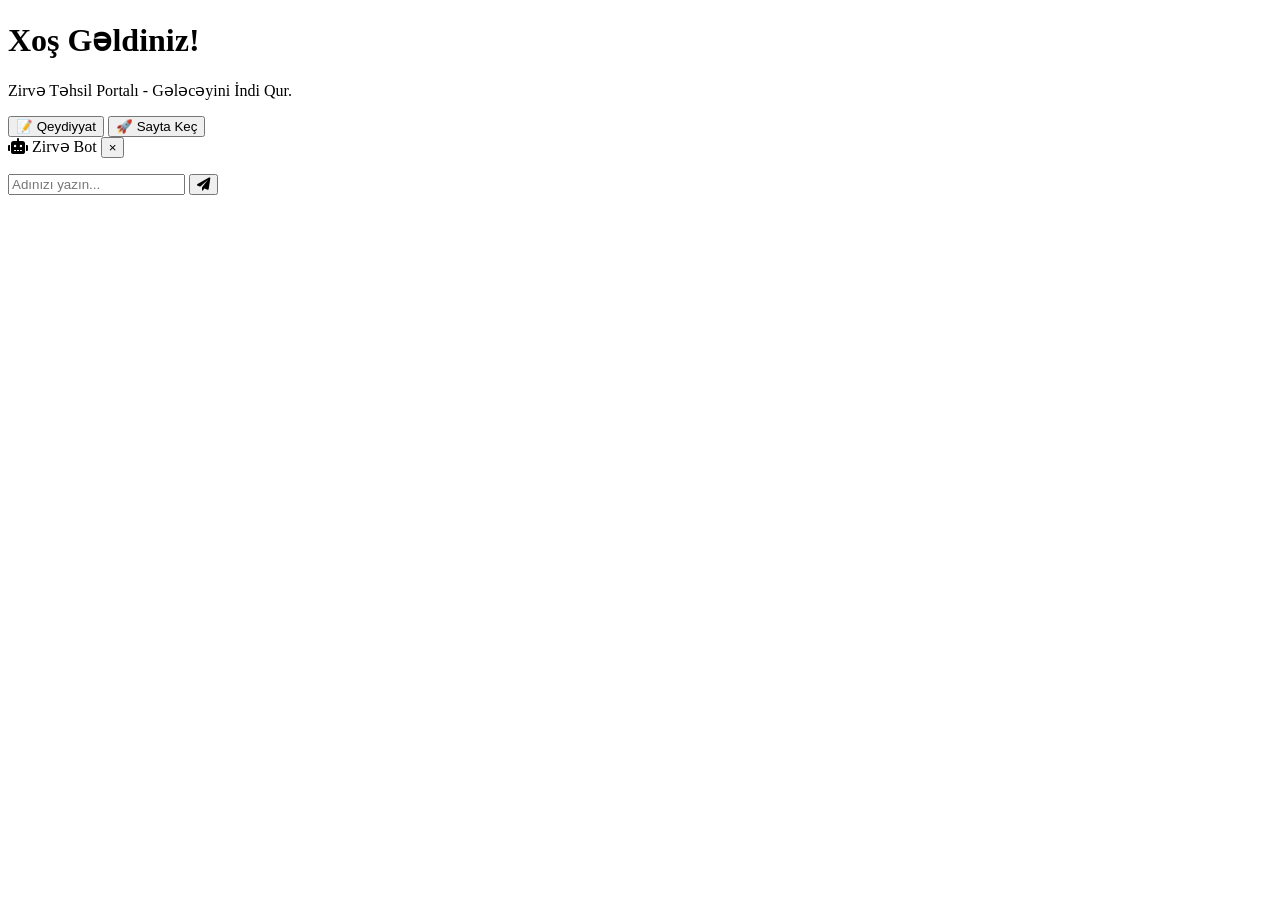
==== commit cd65411e: "Refactor index.html for improved structure and content" ====
--- a/index.html
+++ b/index.html
@@ -9,81 +9,58 @@
 </head>
 <body>
 
-    <div class="bg-animation">
-        <div class="circle"></div>
-        <div class="circle"></div>
-    </div>
-
-    <div class="info-banner">
-        <p>🚀 <strong>MƏLUMAT:</strong> Bu layihə yüksək ballı 10-cu sinif mentorları tərəfindən idarə olunur!</p>
-    </div>
+    <div class="bg-animation"><div class="circle"></div><div class="circle"></div></div>
 
     <div id="entry-screen" class="overlay">
         <div class="glass-card entry-card">
-            <div class="status-badge">Aktiv Hazırlıq</div>
-            <h2>Zirvə Portal</h2>
-            <p>Gələcəyinizi bizimlə zirvəyə daşıyın.</p>
-            <button class="btn btn-primary" onclick="showBot('registration')">📝 İndi Qeydiyyatdan Keç</button>
-            <button class="btn btn-outline" onclick="openSite()">🚀 Saytı Kəşf Et</button>
+            <h1 id="greeting-msg">Xoş Gəldiniz!</h1>
+            <p>Zirvə Təhsil Portalı - Gələcəyini İndi Qur.</p>
+            <button class="btn btn-primary" onclick="showBot('registration')">📝 Qeydiyyat</button>
+            <button class="btn btn-outline" onclick="openSite()">🚀 Sayta Keç</button>
         </div>
     </div>
 
     <div id="bot-modal" class="modal">
         <div class="glass-card bot-container">
             <div class="bot-header">
-                <div class="bot-title">
-                    <i class="fas fa-robot"></i> <span>Zirvə Köməkçisi</span>
-                </div>
+                <span><i class="fas fa-robot"></i> Zirvə Bot</span>
                 <button onclick="closeModal()" class="close-btn">&times;</button>
             </div>
             <div id="bot-content" class="bot-body">
-                <p id="bot-msg">Salam! Davam etmək üçün adınızı yazın:</p>
-                
+                <p id="bot-msg"></p>
                 <div id="bot-input-group">
-                    <input type="text" id="user-name-input" placeholder="Adınız və Soyadınız">
-                    <button onclick="startConversing()" class="send-btn">
-                        <i class="fas fa-paper-plane"></i>
-                    </button>
+                    <input type="text" id="user-name-input" placeholder="Adınızı yazın...">
+                    <button onclick="startConversing()" class="send-btn"><i class="fas fa-paper-plane"></i></button>
                 </div>
-
                 <div id="bot-choices" class="choice-list"></div>
             </div>
         </div>
     </div>
 
-    <div id="main-content" style="display:none; padding-top: 80px;">
-        <header class="main-header container">
+    <div id="main-content" style="display:none; padding-top: 50px;">
+        <nav class="container nav-bar">
             <div class="logo">ZİRVƏ</div>
-            <div class="price-tag">Aylıq: <span>10 AZN</span></div>
-        </header>
+            <div class="nav-links">
+                <button onclick="showBot('support')"><i class="fas fa-headset"></i></button>
+                <button onclick="shareSite()"><i class="fas fa-share-alt"></i></button>
+            </div>
+        </nav>
 
         <main class="container">
-            <div class="features-grid">
-                <div class="f-card" onclick="showBot('fast_learning')">
-                    <div class="icon-box"><i class="fas fa-bolt"></i></div>
-                    <h3>Sürətli Öyrənmə</h3>
-                    <p>Həftədə 4 gün, hər dərs 2 saat intensiv proqram.</p>
-                </div>
-                <div class="f-card" onclick="showBot('mentors')">
-                    <div class="icon-box"><i class="fas fa-user-check"></i></div>
-                    <h3>Mentor Dəstəyi</h3>
-                    <p>Aysu, Aidə, Gültən və Sədakət ilə öyrənin.</p>
-                </div>
+            <div class="leader-banner glass-card">
+                <span>🏆 Həftənin Qalibi:</span> <strong>Nizami Cəfərli</strong>
             </div>
 
-            <section id="weekly-quiz-section" class="glass-card quiz-section">
-                <h2 id="quiz-week-title">Həftəlik Sınaq</h2>
+            <section id="quiz-area" class="glass-card">
+                <div class="quiz-header">
+                    <h2 id="quiz-week-title">Yüklənir...</h2>
+                    <div id="timer" class="timer-circle">30</div>
+                </div>
                 <div id="quiz-display">
-                    <p id="current-question">Sınaq yüklənir...</p>
-                    <div id="quiz-options" class="choice-list"></div>
+                    <p>Başlamaq üçün düyməni sıxın.</p>
                 </div>
-                <p id="quiz-result"></p>
             </section>
         </main>
-
-        <footer>
-            <p>Zirvə Hazırlıq Mərkəzi &copy; 2026</p>
-        </footer>
     </div>
 
     <script src="questions.js"></script>
--- a/style.css
+++ b/style.css
@@ -1,36 +1,8 @@
-:root { --primary: #6366f1; --secondary: #a855f7; --bg: #030712; }
-body { margin: 0; font-family: 'Segoe UI', sans-serif; background: var(--bg); color: white; }
+/* Progress Bar Stilləri */
+.progress-container { width: 100%; background: #2d3748; height: 10px; border-radius: 5px; margin-bottom: 20px; overflow: hidden; }
+.progress-bar { height: 100%; background: var(--primary); transition: width 0.5s ease; }
 
-/* Arka Plan Animasiyası */
-.bg-animation { position: fixed; inset: 0; z-index: -1; }
-.circle { position: absolute; width: 350px; height: 350px; background: linear-gradient(var(--primary), #ec4899); border-radius: 50%; filter: blur(90px); opacity: 0.3; animation: float 15s infinite alternate; }
-.circle:nth-child(2) { bottom: -100px; right: -100px; background: var(--secondary); animation-delay: -7s; }
-@keyframes float { from { transform: translate(0,0); } to { transform: translate(80px, 80px); } }
-
-/* Kartlar */
-.glass-card { background: rgba(255,255,255,0.04); backdrop-filter: blur(15px); border: 1px solid rgba(255,255,255,0.1); border-radius: 24px; padding: 25px; margin: 15px; }
-
-/* Banner */
-.info-banner { background: #ff4757; text-align: center; padding: 10px; font-size: 13px; position: fixed; width: 100%; top:0; z-index: 500; }
-
-/* Overlay */
-.overlay { position: fixed; inset: 0; background: rgba(0,0,0,0.85); display: flex; justify-content: center; align-items: center; z-index: 1000; }
-.entry-card { text-align: center; width: 300px; }
-
-/* Grid */
-.features-grid { display: grid; grid-template-columns: 1fr 1fr; gap: 15px; margin-bottom: 20px; }
-.f-card { background: rgba(255,255,255,0.02); padding: 20px; border-radius: 15px; text-align: center; border: 1px solid rgba(255,255,255,0.05); }
-
-/* Buttons */
-.btn { width: 100%; padding: 12px; margin: 8px 0; border-radius: 10px; border: none; font-weight: bold; cursor: pointer; }
-.btn-primary { background: var(--primary); color: white; }
-.btn-outline { background: transparent; border: 1px solid var(--primary); color: white; margin-top: 5px; }
-
-/* Modal & Bot */
-.modal { display: none; position: fixed; inset: 0; background: rgba(0,0,0,0.9); z-index: 2000; padding: 50px 20px; }
-.bot-header { display: flex; justify-content: space-between; border-bottom: 1px solid rgba(255,255,255,0.1); padding-bottom: 10px; margin-bottom: 15px; }
-.choice-list button { display: block; width: 100%; padding: 10px; margin-top: 8px; background: #2d3748; color: white; border: none; border-radius: 8px; cursor: pointer; }
-
-/* Quiz Section */
-.quiz-section { text-align: center; border: 1px solid var(--primary); }
-#quiz-result { font-weight: bold; margin-top: 10px; }
+/* Nəticə Kartı */
+.result-card { background: rgba(255,255,255,0.05); padding: 25px; border-radius: 20px; text-align: center; margin-top: 20px; }
+.answer-list { text-align: left; margin-top: 20px; padding: 15px; border-top: 1px solid #444; }
+.ans-item { padding: 10px; margin-bottom: 5px; border-radius: 8px; background: rgba(0,0,0,0.2); }
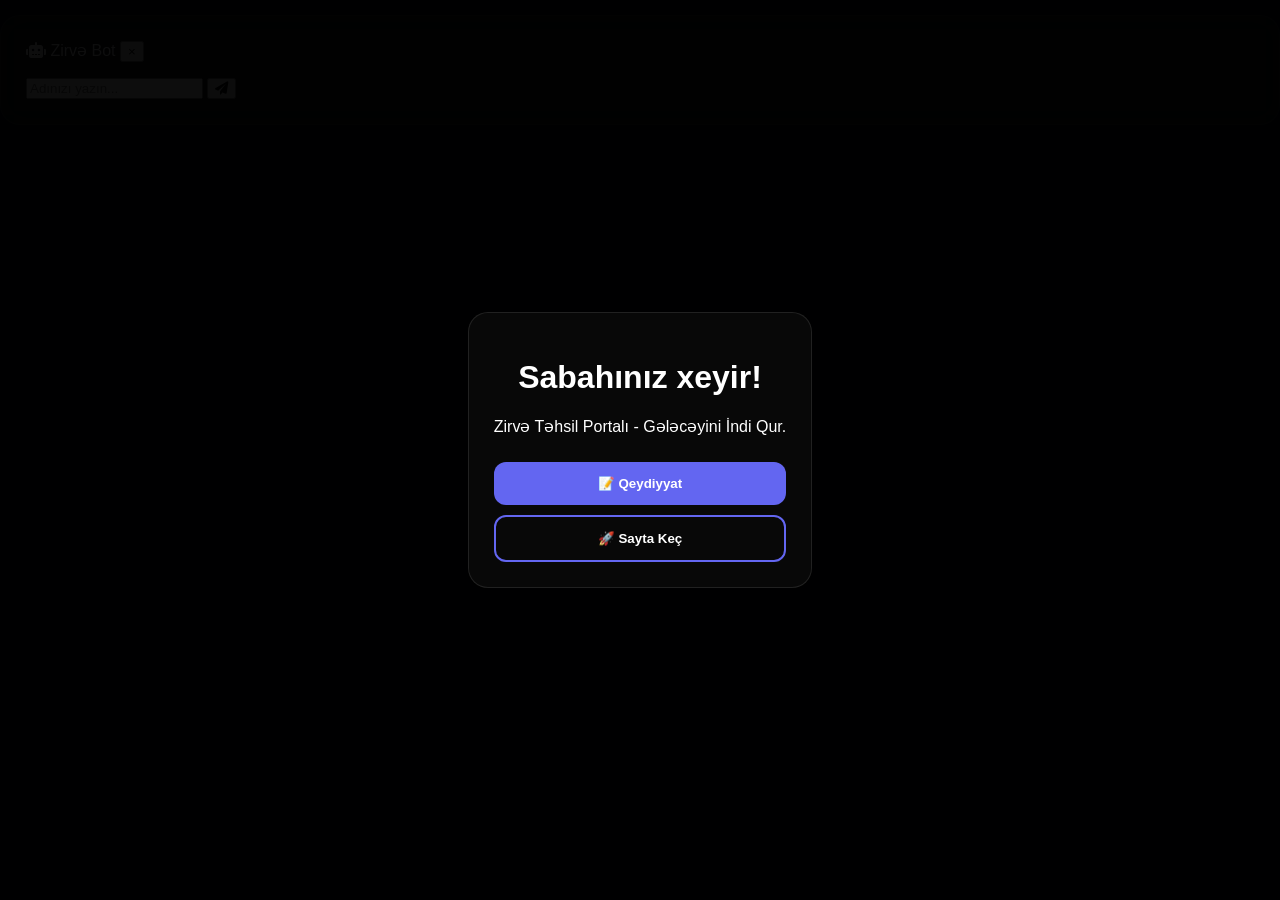
==== commit ca3e2133: "Update quiz titles and footer in index.html" ====
--- a/index.html
+++ b/index.html
@@ -53,14 +53,18 @@
 
             <section id="quiz-area" class="glass-card">
                 <div class="quiz-header">
-                    <h2 id="quiz-week-title">Yüklənir...</h2>
+                    <h2 id="quiz-month-title">Yüklənir...</h2>
                     <div id="timer" class="timer-circle">30</div>
                 </div>
                 <div id="quiz-display">
-                    <p>Başlamaq üçün düyməni sıxın.</p>
+                    <p>Sınaq yüklənir...</p>
                 </div>
             </section>
         </main>
+        
+        <footer>
+            <p>Əlaqə: +994 51 772 88 24</p>
+        </footer>
     </div>
 
     <script src="questions.js"></script>
--- a/style.css
+++ b/style.css
@@ -1,8 +1,16 @@
-/* Progress Bar Stilləri */
-.progress-container { width: 100%; background: #2d3748; height: 10px; border-radius: 5px; margin-bottom: 20px; overflow: hidden; }
-.progress-bar { height: 100%; background: var(--primary); transition: width 0.5s ease; }
+:root { --primary: #6366f1; --accent: #10b981; --bg: #030712; }
+body { margin: 0; font-family: 'Inter', sans-serif; background: var(--bg); color: white; }
 
-/* Nəticə Kartı */
-.result-card { background: rgba(255,255,255,0.05); padding: 25px; border-radius: 20px; text-align: center; margin-top: 20px; }
-.answer-list { text-align: left; margin-top: 20px; padding: 15px; border-top: 1px solid #444; }
-.ans-item { padding: 10px; margin-bottom: 5px; border-radius: 8px; background: rgba(0,0,0,0.2); }
+.glass-card { background: rgba(255,255,255,0.03); backdrop-filter: blur(15px); border: 1px solid rgba(255,255,255,0.1); border-radius: 20px; padding: 25px; margin: 15px 0; }
+.overlay { position: fixed; inset: 0; background: rgba(0,0,0,0.95); display: flex; justify-content: center; align-items: center; z-index: 2000; text-align: center; }
+
+.timer-circle { width: 50px; height: 50px; border: 3px solid var(--primary); border-radius: 50%; display: flex; align-items: center; justify-content: center; font-weight: bold; font-size: 1.2rem; }
+
+.btn { width: 100%; padding: 14px; border-radius: 12px; border: none; font-weight: bold; cursor: pointer; transition: 0.3s; margin-top: 10px; }
+.btn-primary { background: var(--primary); color: white; }
+.btn-outline { background: transparent; border: 2px solid var(--primary); color: white; }
+
+.choice-list button { display: block; width: 100%; padding: 12px; margin-top: 10px; background: rgba(255,255,255,0.05); color: white; border: 1px solid rgba(255,255,255,0.1); border-radius: 10px; cursor: pointer; text-align: left; }
+.choice-list button:hover { background: var(--primary); }
+
+.certificate { border: 5px double gold; padding: 20px; background: white; color: black; border-radius: 10px; margin-top: 20px; }
